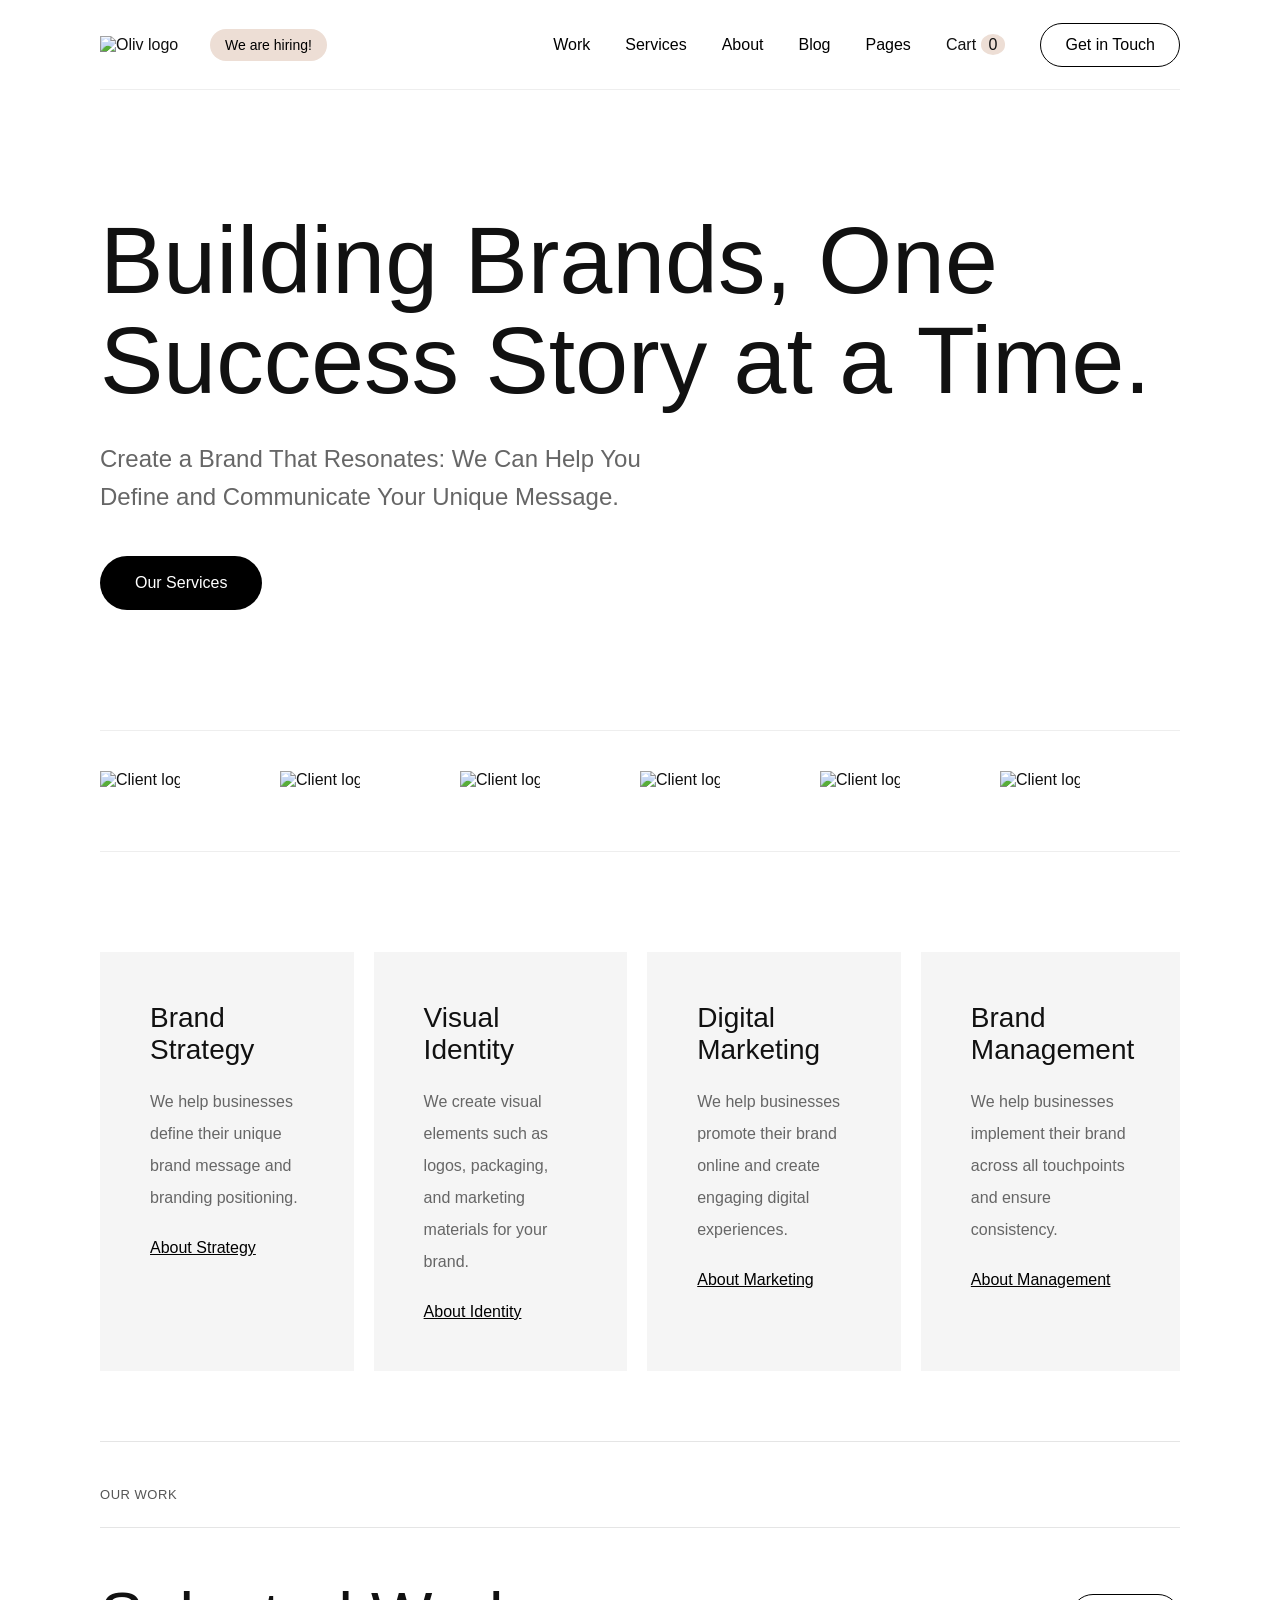
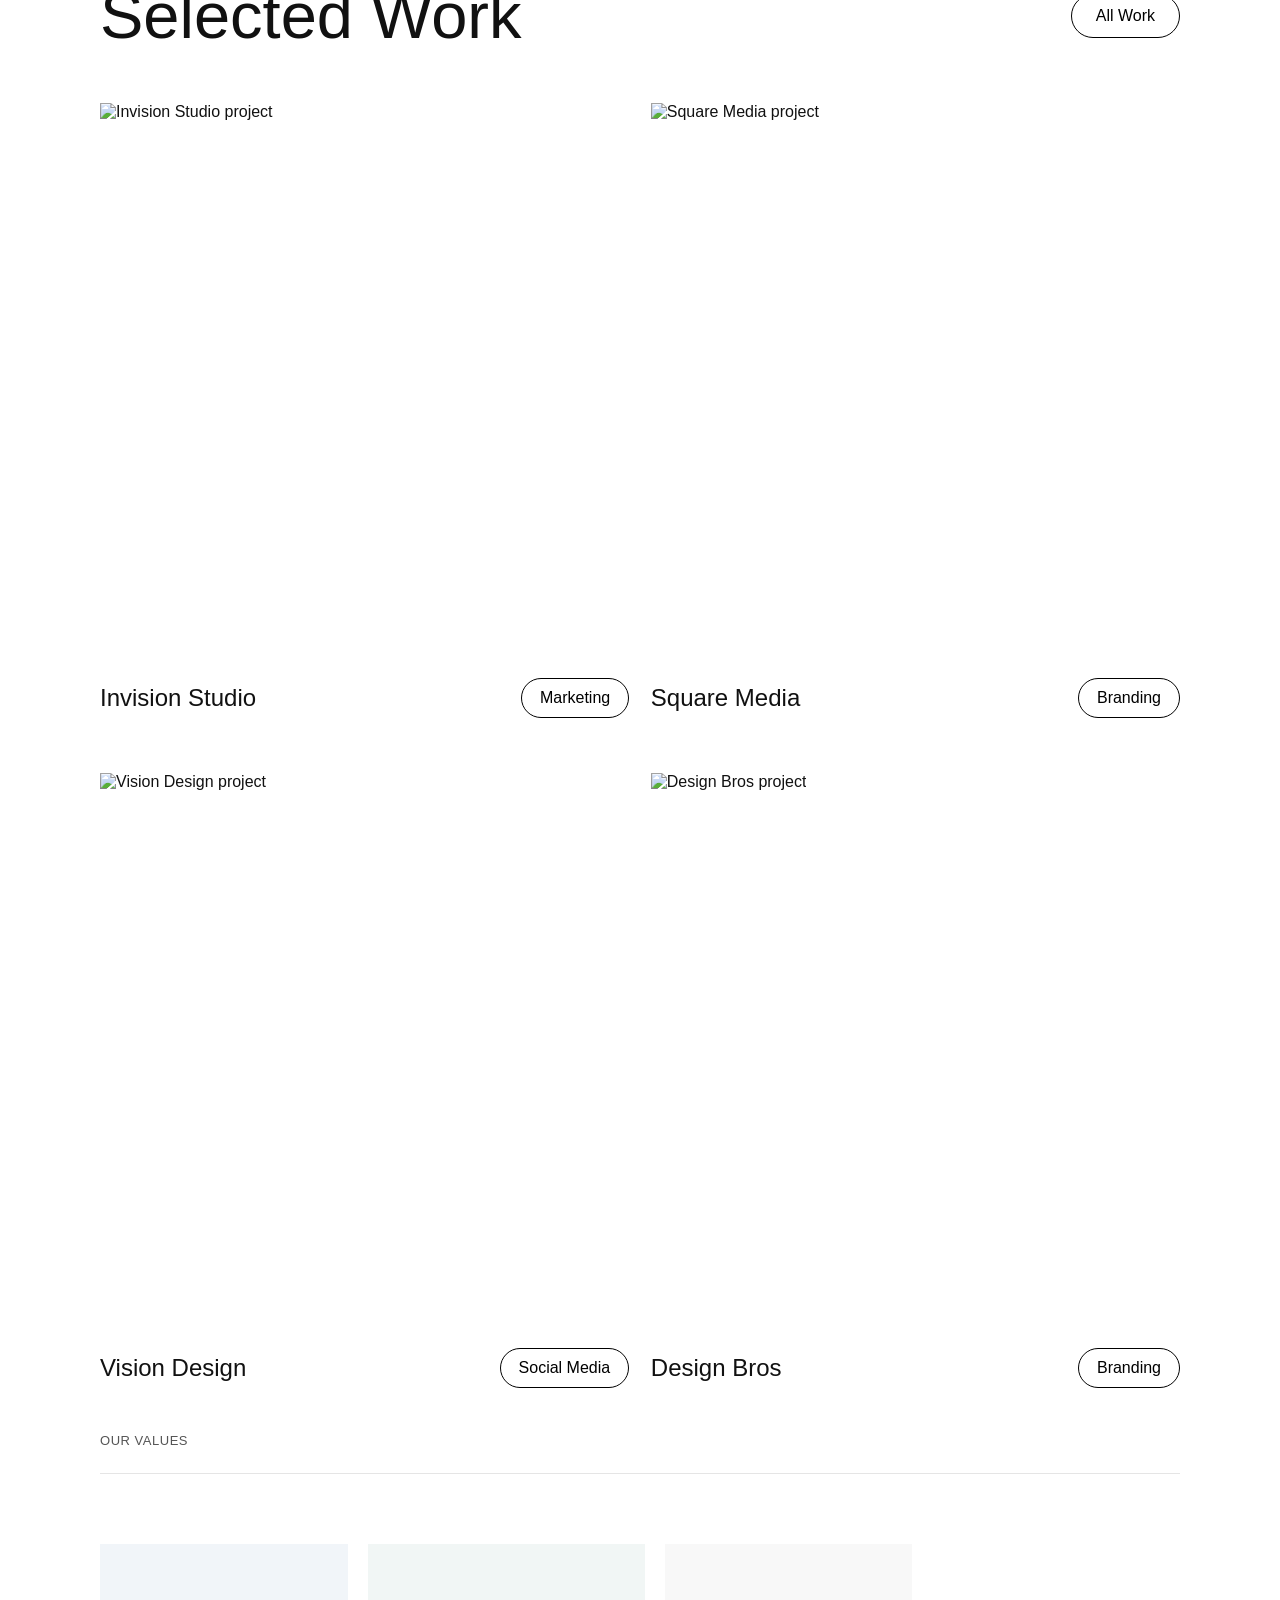
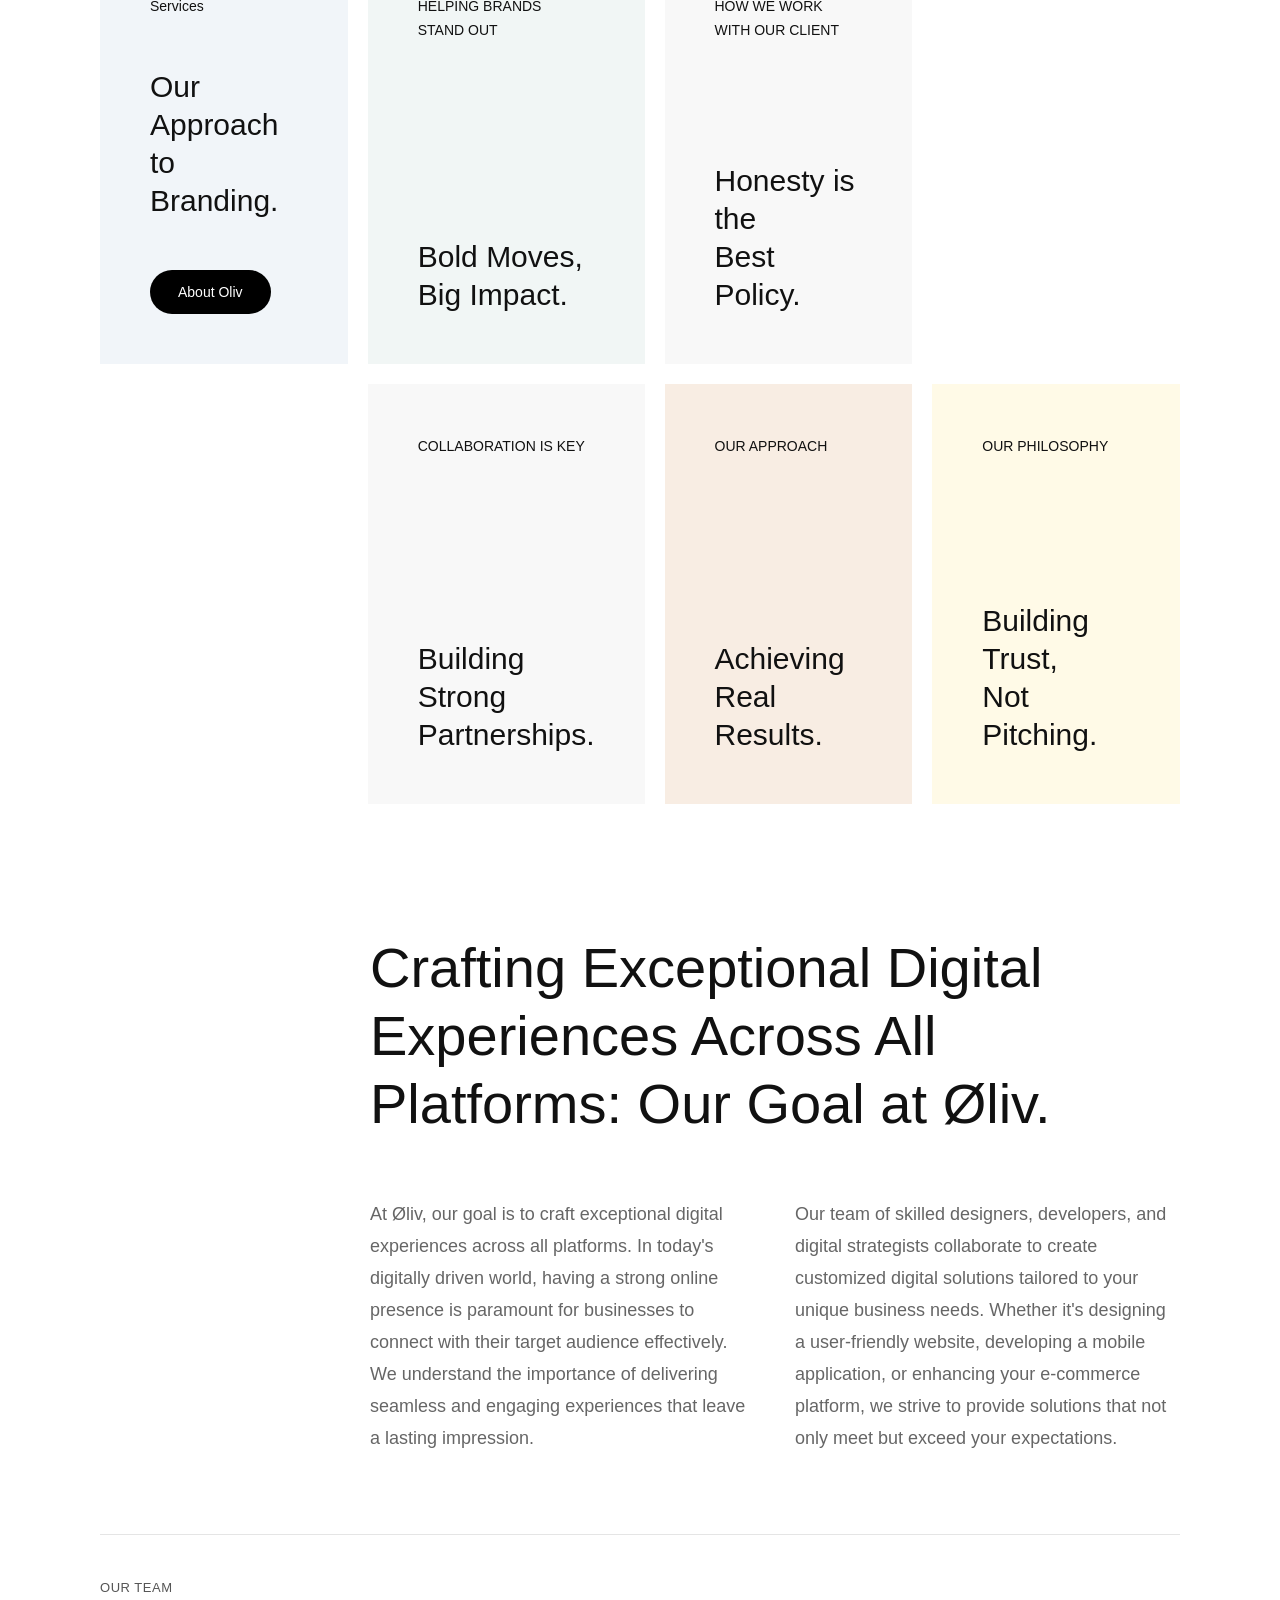
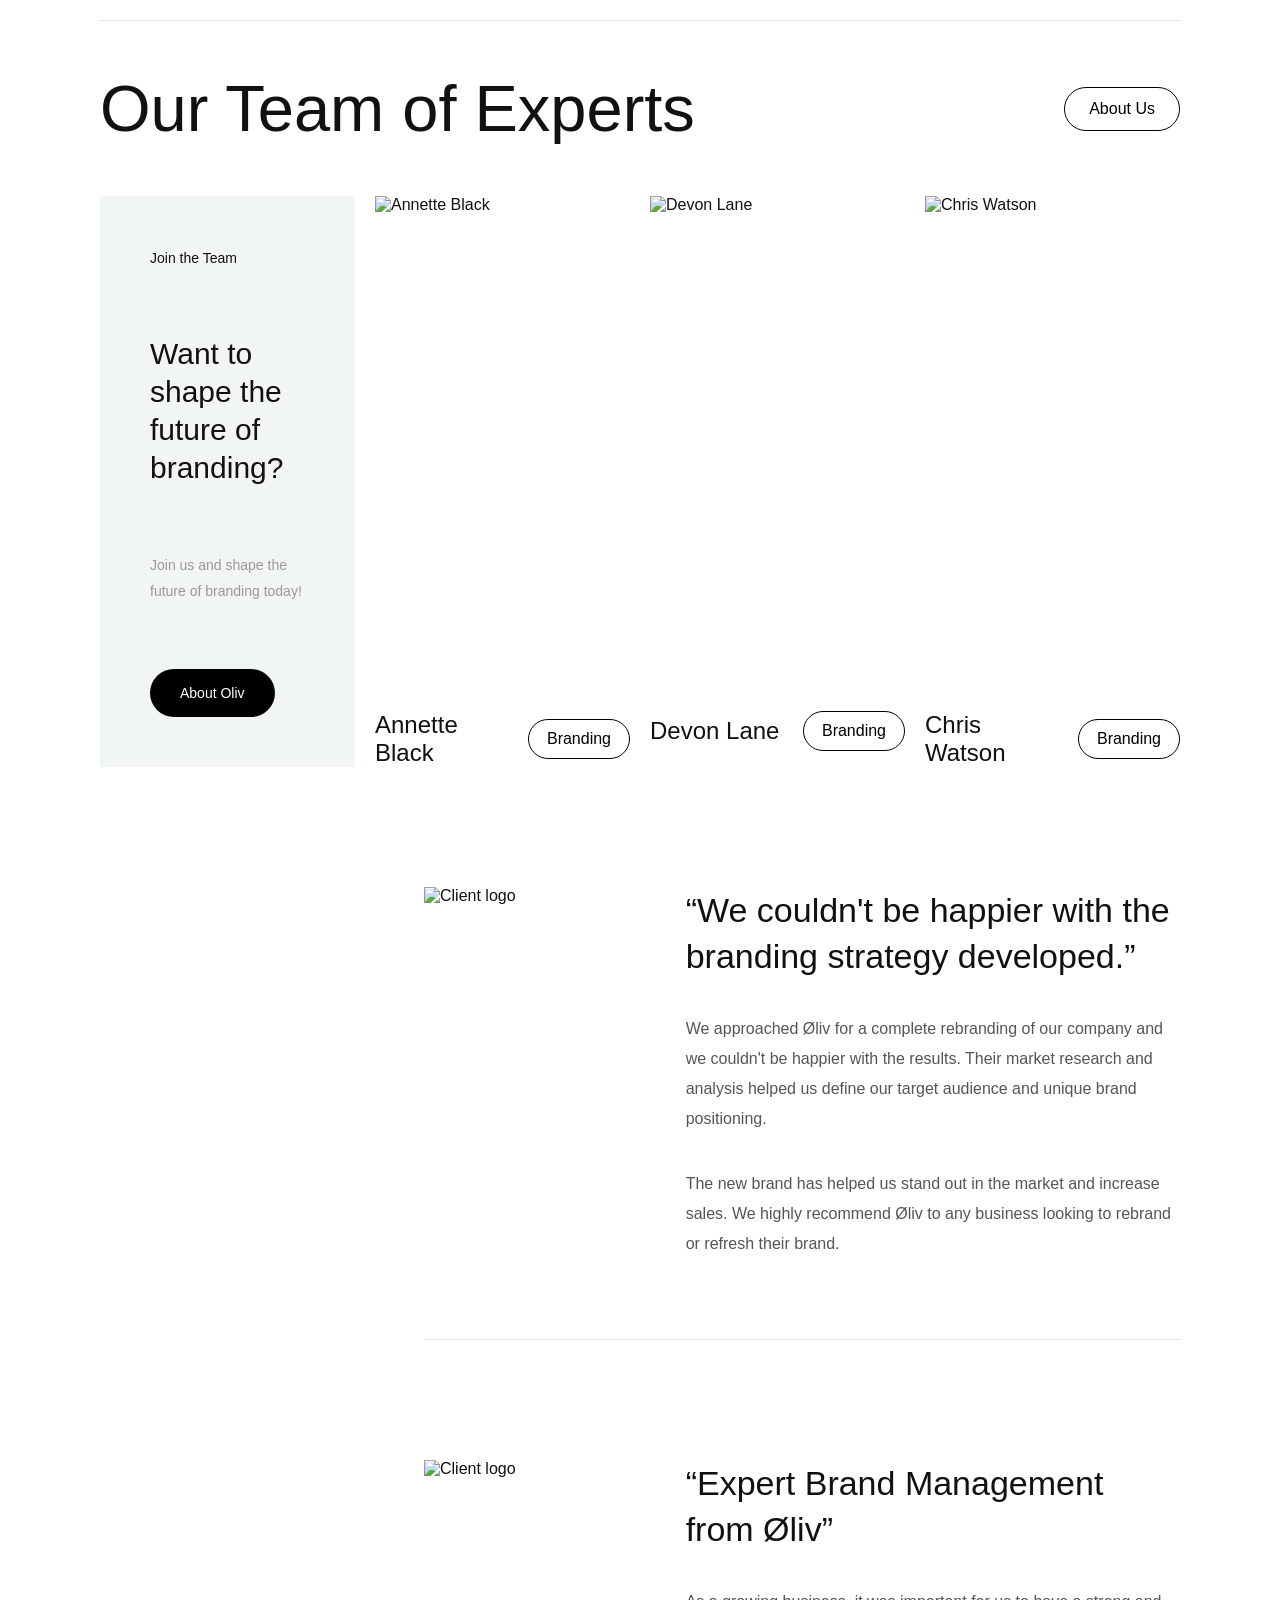
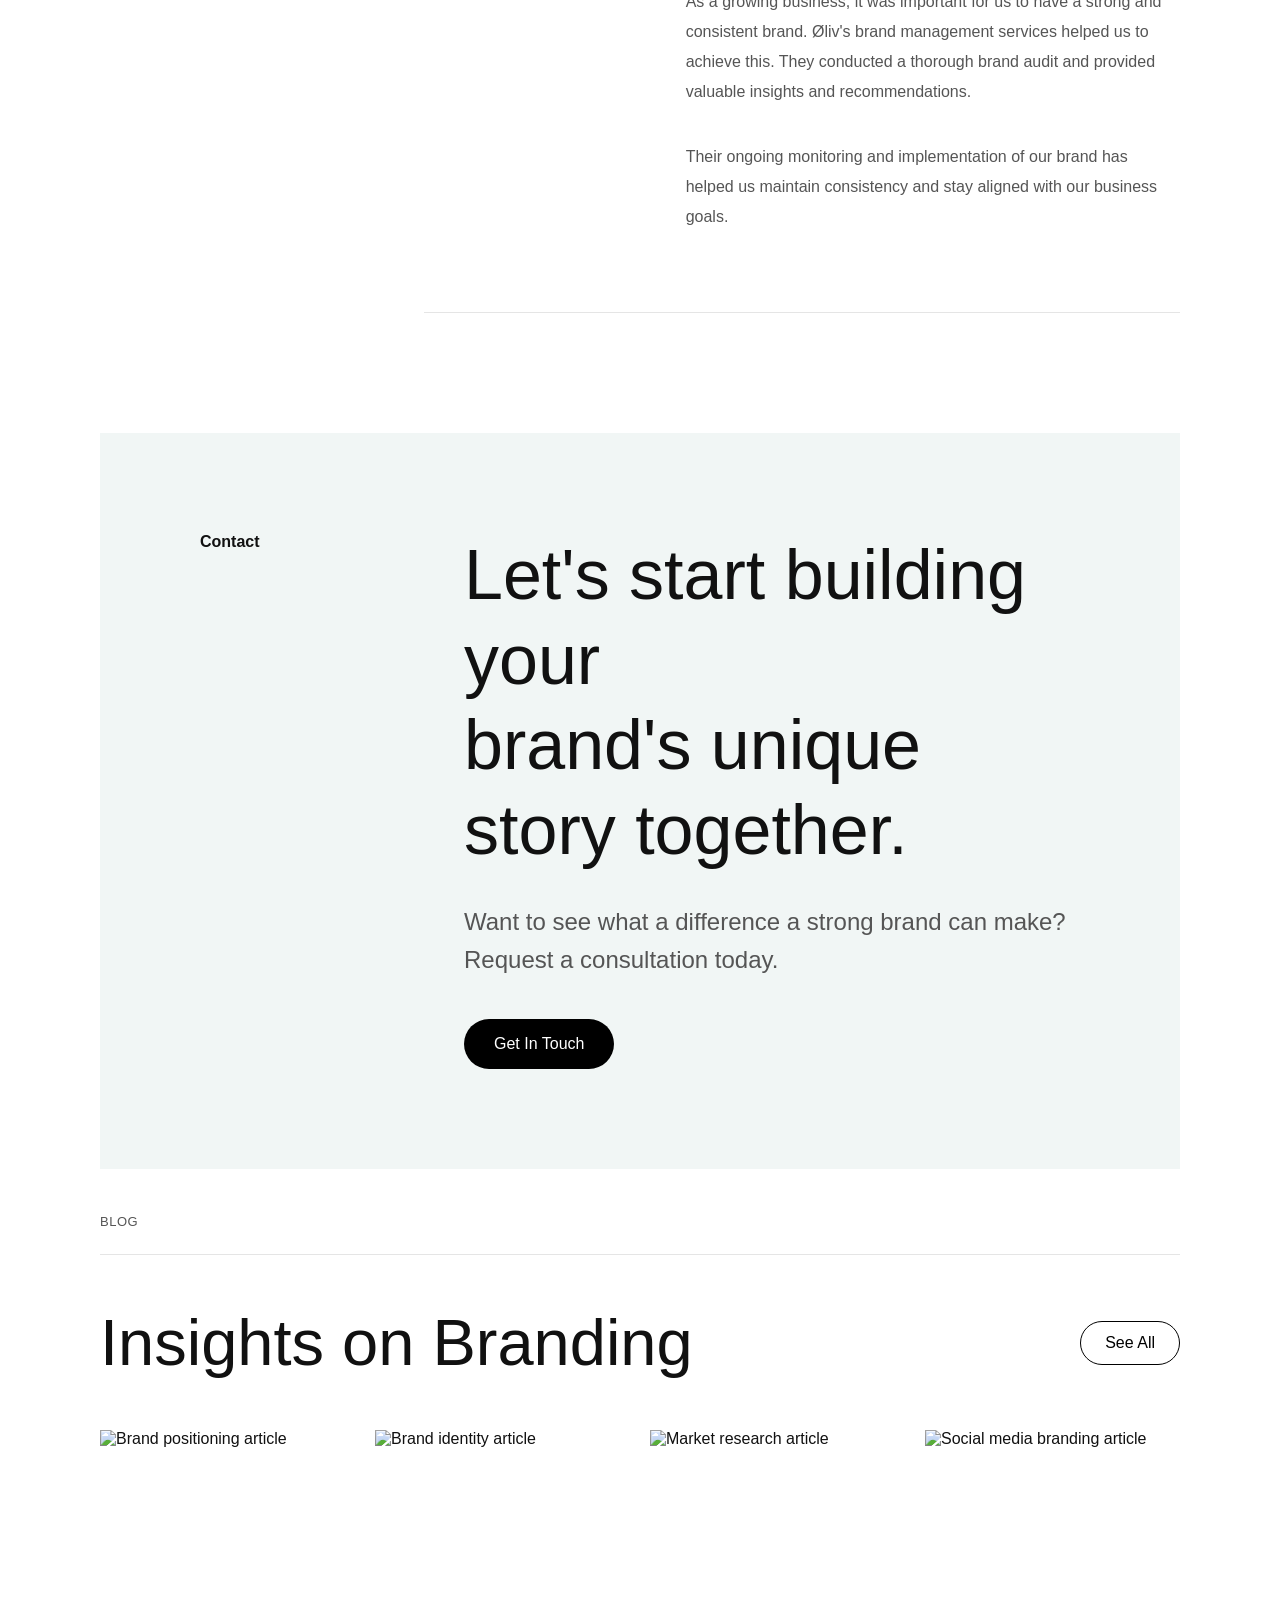
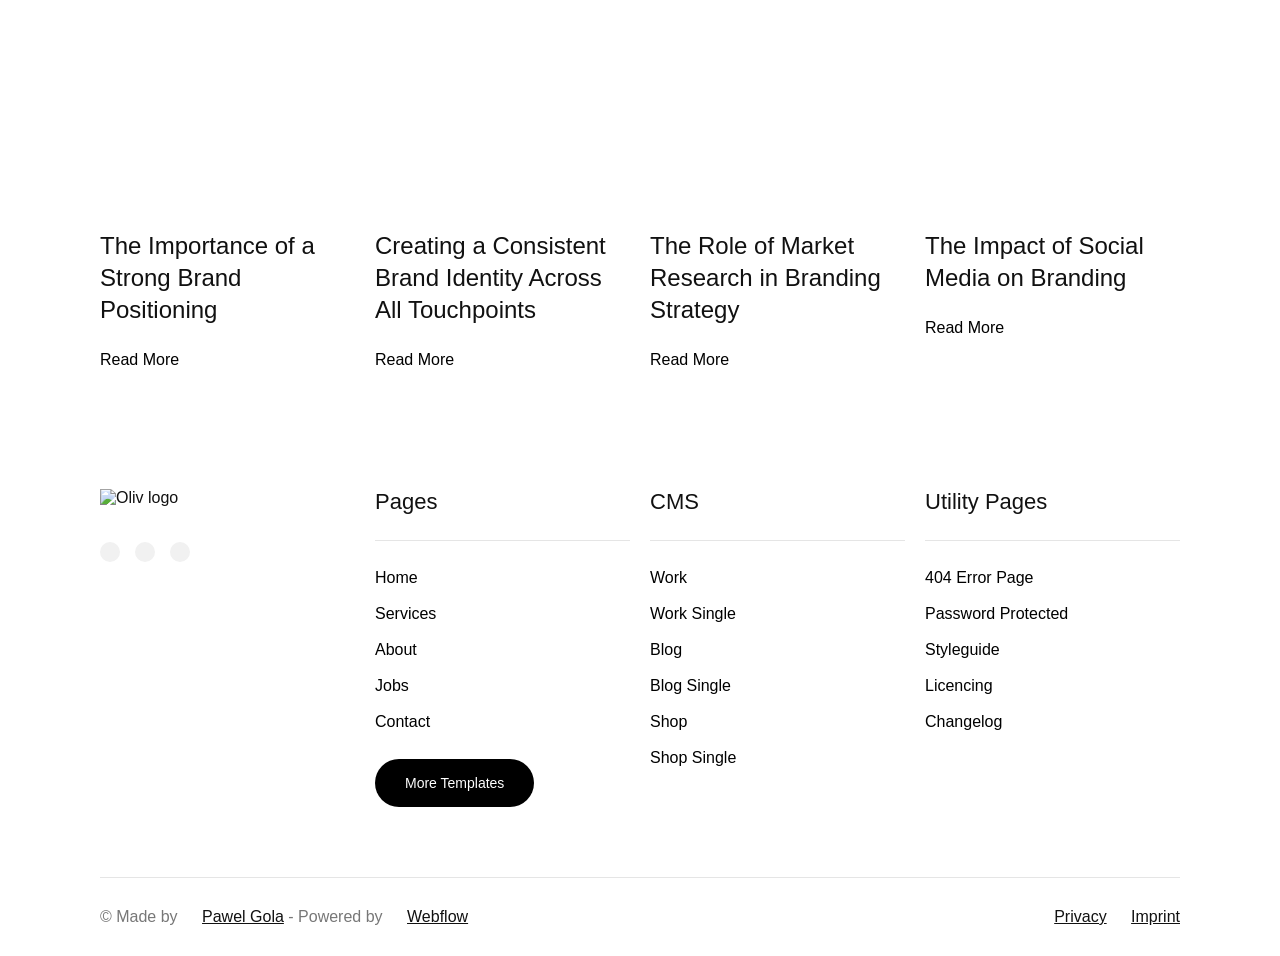
==== Assignments/assignment 5/index.html @ 5a88ccbf "Complete assignment 5 landing page" ====
<!DOCTYPE html>
<html lang="en">
<head>
  <meta charset="UTF-8" />
  <meta name="viewport" content="width=device-width, initial-scale=1.0" />
  <title>Oliv Agency</title>
  <link href="https://cdn.jsdelivr.net/npm/remixicon@4.5.0/fonts/remixicon.css" rel="stylesheet" />
  <link rel="stylesheet" href="style.css" />
</head>

<body>
  <main>
    <!-- NAVBAR -->
    <nav>
      <div class="nav-left">
        <img src="https://cdn.prod.website-files.com/63c3f1995d4c3581bbc944b5/63c3fed42405e70f33df42ee_logo.svg" alt="Oliv logo" />
        <button class="hire-btn">We are hiring!</button>
      </div>

      <div class="nav-right">
        <a href="#" class="hover-underline">Work</a>
        <a href="#" class="hover-underline">Services</a>
        <a href="#" class="hover-underline">About</a>
        <a href="#" class="hover-underline">Blog</a>
        <a href="#" class="hover-underline">Pages <i class="ri-arrow-drop-down-line"></i></a>
        <h4 class="cart">Cart <span>0</span></h4>
        <button class="contact-btn">Get in Touch</button>
      </div>
    </nav>

    <!-- HERO -->
    <section class="hero">
      <h1>
        Building Brands, One <br />
        Success Story at a Time.
      </h1>

      <p>
        Create a Brand That Resonates: We Can Help You <br />
        Define and Communicate Your Unique Message.
      </p>

      <button>Our Services</button>
    </section>

    <!-- LOGO SCROLL -->
    <div id="scroll">
      <div class="scroll-container">
        <img src="https://cdn.prod.website-files.com/63c3f1995d4c3581bbc944b5/63c418ce9f1b45e141bf28b5_client-logo-03.svg" alt="Client logo" />
        <img src="https://cdn.prod.website-files.com/63c3f1995d4c3581bbc944b5/63c418ce2c404b364300ba31_client-logo-04.svg" alt="Client logo" />
        <img src="https://cdn.prod.website-files.com/63c3f1995d4c3581bbc944b5/63c418cea9dabe252e43b0c0_client-logo-07.svg" alt="Client logo" />
        <img src="https://cdn.prod.website-files.com/63c3f1995d4c3581bbc944b5/63c418cea9dabef95143b0c1_client-logo-06.svg" alt="Client logo" />
        <img src="https://cdn.prod.website-files.com/63c3f1995d4c3581bbc944b5/63c418af3b2b766cebaba02d_client-logo-01.svg" alt="Client logo" />
        <img src="https://cdn.prod.website-files.com/63c3f1995d4c3581bbc944b5/63c418ce6a0062cf2d279e35_client-logo-02.svg" alt="Client logo" />
      </div>

      <div class="scroll-container">
        <img src="https://cdn.prod.website-files.com/63c3f1995d4c3581bbc944b5/63c418ce9f1b45e141bf28b5_client-logo-03.svg" alt="Client logo" />
        <img src="https://cdn.prod.website-files.com/63c3f1995d4c3581bbc944b5/63c418ce2c404b364300ba31_client-logo-04.svg" alt="Client logo" />
        <img src="https://cdn.prod.website-files.com/63c3f1995d4c3581bbc944b5/63c418cea9dabe252e43b0c0_client-logo-07.svg" alt="Client logo" />
        <img src="https://cdn.prod.website-files.com/63c3f1995d4c3581bbc944b5/63c418cea9dabef95143b0c1_client-logo-06.svg" alt="Client logo" />
        <img src="https://cdn.prod.website-files.com/63c3f1995d4c3581bbc944b5/63c418af3b2b766cebaba02d_client-logo-01.svg" alt="Client logo" />
        <img src="https://cdn.prod.website-files.com/63c3f1995d4c3581bbc944b5/63c418ce6a0062cf2d279e35_client-logo-02.svg" alt="Client logo" />
      </div>
    </div>

    <!-- SERVICES -->
    <section class="services">
      <div class="service-card">
        <h2>Brand Strategy</h2>
        <p>We help businesses define their unique brand message and branding positioning.</p>
        <a href="#">About Strategy</a>
      </div>

      <div class="service-card">
        <h2>Visual Identity</h2>
        <p>We create visual elements such as logos, packaging, and marketing materials for your brand.</p>
        <a href="#">About Identity</a>
      </div>

      <div class="service-card">
        <h2>Digital Marketing</h2>
        <p>We help businesses promote their brand online and create engaging digital experiences.</p>
        <a href="#">About Marketing</a>
      </div>

      <div class="service-card">
        <h2>Brand Management</h2>
        <p>We help businesses implement their brand across all touchpoints and ensure consistency.</p>
        <a href="#">About Management</a>
      </div>
    </section>

    <p class="section-label">OUR WORK</p>

    <!-- WORK -->
    <section class="section-title">
      <h1>Selected Work</h1>
      <button>All Work</button>
    </section>

    <section class="work-gallery">
      <div class="work-card">
        <div class="image-box">
          <img src="https://cdn.prod.website-files.com/63c3f1995d4c354236c944de/63c6b981e34f347cacdc73b6_project-01-thumb.webp" alt="Invision Studio project" />
        </div>
        <div class="work-info">
          <h2>Invision Studio</h2>
          <button>Marketing</button>
        </div>
      </div>

      <div class="work-card">
        <div class="image-box">
          <img src="https://cdn.prod.website-files.com/63c3f1995d4c354236c944de/63c6b96d86c0c985079d8d60_project-02-thumb.webp" alt="Square Media project" />
        </div>
        <div class="work-info">
          <h2>Square Media</h2>
          <button>Branding</button>
        </div>
      </div>

      <div class="work-card">
        <div class="image-box">
          <img src="https://cdn.prod.website-files.com/63c3f1995d4c354236c944de/63c6b953a2c1a5706f63bbe1_project-03-thumb.webp" alt="Vision Design project" />
        </div>
        <div class="work-info">
          <h2>Vision Design</h2>
          <button>Social Media</button>
        </div>
      </div>

      <div class="work-card">
        <div class="image-box">
          <img src="https://cdn.prod.website-files.com/63c3f1995d4c354236c944de/63c6b943f334e17d7007a0ea_project-04-thumb.webp" alt="Design Bros project" />
        </div>
        <div class="work-info">
          <h2>Design Bros</h2>
          <button>Branding</button>
        </div>
      </div>
    </section>

    <p class="section-label">OUR VALUES</p>

    <!-- VALUES -->
    <section class="values-grid">
      <div class="value-card value-intro">
        <h4>Services</h4>
        <h2>Our Approach to <br />Branding.</h2>
        <button>About Oliv <i class="ri-arrow-right-up-line"></i></button>
      </div>

      <div class="value-card">
        <h4>Helping Brands <br />Stand Out</h4>
        <h2>Bold Moves, <br />Big Impact.</h2>
      </div>

      <div class="value-card">
        <h4>How We Work <br />with Our Client</h4>
        <h2>Honesty is the <br />Best Policy.</h2>
      </div>

      <div class="value-card empty-card"></div>

      <div class="value-card empty-card"></div>

      <div class="value-card">
        <h4>Collaboration is Key</h4>
        <h2>Building Strong <br />Partnerships.</h2>
      </div>

      <div class="value-card warm-card">
        <h4>Our Approach</h4>
        <h2>Achieving <br />Real Results.</h2>
      </div>

      <div class="value-card yellow-card">
        <h4>Our Philosophy</h4>
        <h2>Building Trust, <br />Not Pitching.</h2>
      </div>
    </section>

    <!-- MIDDLE TEXT -->
    <section class="middle-text">
      <h1>
        Crafting Exceptional Digital <br />
        Experiences Across All <br />
        Platforms: Our Goal at Øliv.
      </h1>

      <div class="middle-columns">
        <p>
          At Øliv, our goal is to craft exceptional digital experiences across all platforms. In today's digitally
          driven world, having a strong online presence is paramount for businesses to connect with their target
          audience effectively. We understand the importance of delivering seamless and engaging experiences that leave
          a lasting impression.
        </p>

        <p>
          Our team of skilled designers, developers, and digital strategists collaborate to create customized digital
          solutions tailored to your unique business needs. Whether it's designing a user-friendly website, developing a
          mobile application, or enhancing your e-commerce platform, we strive to provide solutions that not only meet
          but exceed your expectations.
        </p>
      </div>
    </section>

    <p class="section-label">OUR TEAM</p>

    <!-- TEAM -->
    <section class="section-title">
      <h1>Our Team of Experts</h1>
      <button>About Us</button>
    </section>

    <section class="team-cards">
      <div class="join-card">
        <h4>Join the Team</h4>
        <h2>
          Want to <br />
          shape the <br />
          future of <br />
          branding?
        </h2>
        <p>Join us and shape the future of branding today!</p>
        <button>About Oliv</button>
      </div>

      <div class="team-card">
        <div class="card-image">
          <img src="https://assets-global.website-files.com/63c3f1995d4c3581bbc944b5/63c68f2ecddac415070de2e8_team-01-p-500.webp" alt="Annette Black" />
          <div class="bottom">
            <i class="ri-instagram-line"></i>
            <i class="ri-twitter-fill"></i>
            <i class="ri-behance-line"></i>
          </div>
        </div>

        <div class="team-info">
          <h2>Annette Black</h2>
          <button>Branding</button>
        </div>
      </div>

      <div class="team-card">
        <div class="card-image">
          <img src="https://assets-global.website-files.com/63c3f1995d4c3581bbc944b5/63c68f2e0a57ab81ad90f31f_team-02-p-500.webp" alt="Devon Lane" />
          <div class="bottom">
            <i class="ri-instagram-line"></i>
            <i class="ri-twitter-fill"></i>
            <i class="ri-behance-line"></i>
          </div>
        </div>

        <div class="team-info">
          <h2>Devon Lane</h2>
          <button>Branding</button>
        </div>
      </div>

      <div class="team-card">
        <div class="card-image">
          <img src="https://assets-global.website-files.com/63c3f1995d4c3581bbc944b5/63c68f2ed7fe4b9a5bef7ee1_team-03-p-500.webp" alt="Chris Watson" />
          <div class="bottom">
            <i class="ri-instagram-line"></i>
            <i class="ri-twitter-fill"></i>
            <i class="ri-behance-line"></i>
          </div>
        </div>

        <div class="team-info">
          <h2>Chris Watson</h2>
          <button>Branding</button>
        </div>
      </div>
    </section>

    <!-- TESTIMONIALS -->
    <section class="testimonial">
      <div class="testimonial-logo">
        <img src="https://cdn.prod.website-files.com/63c3f1995d4c3581bbc944b5/63c418ce6a0062cf2d279e35_client-logo-02.svg" alt="Client logo" />
      </div>

      <div class="testimonial-copy">
        <h2>“We couldn't be happier with the branding strategy developed.”</h2>
        <p>
          We approached Øliv for a complete rebranding of our company and we couldn't be happier with the results. Their
          market research and analysis helped us define our target audience and unique brand positioning.
        </p>
        <p>
          The new brand has helped us stand out in the market and increase sales. We highly recommend Øliv to any
          business looking to rebrand or refresh their brand.
        </p>
      </div>
    </section>

    <section class="testimonial">
      <div class="testimonial-logo">
        <img src="https://cdn.prod.website-files.com/63c3f1995d4c3581bbc944b5/63c418cea9dabef95143b0c1_client-logo-06.svg" alt="Client logo" />
      </div>

      <div class="testimonial-copy">
        <h2>“Expert Brand Management from Øliv”</h2>
        <p>
          As a growing business, it was important for us to have a strong and consistent brand. Øliv's brand management
          services helped us to achieve this. They conducted a thorough brand audit and provided valuable insights and
          recommendations.
        </p>
        <p>
          Their ongoing monitoring and implementation of our brand has helped us maintain consistency and stay aligned
          with our business goals.
        </p>
      </div>
    </section>

    <!-- CONTACT -->
    <section class="contact">
      <div class="contact-left">
        <h4>Contact</h4>
      </div>

      <div class="contact-right">
        <h1>
          Let's start building your <br />
          brand's unique story together.
        </h1>

        <p>
          Want to see what a difference a strong brand can make? <br />
          Request a consultation today.
        </p>

        <button>
          Get In Touch
          <i class="ri-arrow-right-up-line"></i>
        </button>
      </div>
    </section>

    <p class="section-label">BLOG</p>

    <!-- BLOG -->
    <section class="section-title">
      <h1>Insights on Branding</h1>
      <button>See All</button>
    </section>

    <section class="blog-grid">
      <article class="blog-card">
        <div class="blog-image">
          <img src="https://cdn.prod.website-files.com/63c3f1995d4c354236c944de/63c6926c3e0cadb265cce971_post-01-thumb-p-500.webp" alt="Brand positioning article" />
        </div>
        <h2>The Importance of a Strong Brand Positioning</h2>
        <a href="#">Read More</a>
      </article>

      <article class="blog-card">
        <div class="blog-image">
          <img src="https://cdn.prod.website-files.com/63c3f1995d4c354236c944de/63c692830763057ff261e841_post-02-thumb-p-500.webp" alt="Brand identity article" />
        </div>
        <h2>Creating a Consistent Brand Identity Across All Touchpoints</h2>
        <a href="#">Read More</a>
      </article>

      <article class="blog-card">
        <div class="blog-image">
          <img src="https://cdn.prod.website-files.com/63c3f1995d4c354236c944de/63c69293cb2ab32755a1a6d7_post-03-thumb-p-500.webp" alt="Market research article" />
        </div>
        <h2>The Role of Market Research in Branding Strategy</h2>
        <a href="#">Read More</a>
      </article>

      <article class="blog-card">
        <div class="blog-image">
          <img src="https://cdn.prod.website-files.com/63c3f1995d4c354236c944de/63c692a30a57ab0d6c9128fe_post-04-thumb-p-500.webp" alt="Social media branding article" />
        </div>
        <h2>The Impact of Social Media on Branding</h2>
        <a href="#">Read More</a>
      </article>
    </section>

    <!-- FOOTER -->
    <footer>
      <div class="footer-columns">
        <div class="footer-brand">
          <img src="https://cdn.prod.website-files.com/63c3f1995d4c3581bbc944b5/63c3fed42405e70f33df42ee_logo.svg" alt="Oliv logo" />
          <div class="footer-icons">
            <i class="ri-instagram-line"></i>
            <i class="ri-twitter-fill"></i>
            <i class="ri-behance-line"></i>
          </div>
        </div>

        <div class="footer-list">
          <h2>Pages</h2>
          <a href="#" class="hover-underline">Home</a>
          <a href="#" class="hover-underline">Services</a>
          <a href="#" class="hover-underline">About</a>
          <a href="#" class="hover-underline">Jobs</a>
          <a href="#" class="hover-underline">Contact</a>
          <button>More Templates</button>
        </div>

        <div class="footer-list">
          <h2>CMS</h2>
          <a href="#" class="hover-underline">Work</a>
          <a href="#" class="hover-underline">Work Single</a>
          <a href="#" class="hover-underline">Blog</a>
          <a href="#" class="hover-underline">Blog Single</a>
          <a href="#" class="hover-underline">Shop</a>
          <a href="#" class="hover-underline">Shop Single</a>
        </div>

        <div class="footer-list">
          <h2>Utility Pages</h2>
          <a href="#" class="hover-underline">404 Error Page</a>
          <a href="#" class="hover-underline">Password Protected</a>
          <a href="#" class="hover-underline">Styleguide</a>
          <a href="#" class="hover-underline">Licencing</a>
          <a href="#" class="hover-underline">Changelog</a>
        </div>
      </div>

      <div class="footer-bottom">
        <p>© Made by <span>Pawel Gola</span> - Powered by <span>Webflow</span></p>
        <div>
          <span>Privacy</span>
          <span>Imprint</span>
        </div>
      </div>
    </footer>
  </main>
</body>
</html>
---- Assignments/assignment 5/style.css ----
*{
  margin:0;
  padding:0;
  box-sizing:border-box;
  font-family:Arial, Helvetica, sans-serif;
}

html,body{
  width:100%;
  min-height:100%;
}

body{
  background:#fff;
  color:#111;
}

button{
  font:inherit;
}

main{
  width:100%;
  padding:0 100px;
}

nav{
  width:100%;
  min-height:90px;
  display:flex;
  justify-content:space-between;
  align-items:center;
  border-bottom:1px solid #eee;
}

.nav-left{
  display:flex;
  align-items:center;
  gap:20px;
}

.nav-left img{
  width:90px;
}

.hire-btn{
  padding:8px 15px;
  border:none;
  border-radius:30px;
  background:#edded5;
  font-size:14px;
  cursor:pointer;
}

.nav-right{
  display:flex;
  align-items:center;
  gap:35px;
  font-weight:300;
}

.nav-right a,
.footer-list a{
  width:max-content;
  color:black;
  text-decoration:none;
  position:relative;
}

.hover-underline::after{
  content:"";
  position:absolute;
  width:100%;
  height:1.5px;
  background:black;
  left:0;
  bottom:-4px;
  transform:scaleX(0);
  transform-origin:left;
  transition:0.5s;
}

.hover-underline:hover::after{
  transform:scaleX(1);
}

.cart{
  font-size:16px;
  font-weight:300;
}

.cart span{
  background:#edded5;
  padding:2px 8px;
  border-radius:50%;
}

.contact-btn,
.section-title button,
.work-info button,
.team-info button{
  padding:12px 24px;
  border-radius:30px;
  border:1px solid black;
  background:white;
  cursor:pointer;
  transition:0.4s;
}

.contact-btn:hover,
.section-title button:hover,
.work-info button:hover,
.team-info button:hover{
  background:black;
  color:white;
}

.hero{
  width:100%;
  padding:120px 0;
}

.hero h1{
  font-size:95px;
  font-weight:300;
  line-height:100px;
}

.hero p{
  margin-top:30px;
  font-size:24px;
  color:#666;
  line-height:38px;
}

.hero button,
.value-intro button,
.join-card button,
.contact-right button,
.footer-list button{
  margin-top:40px;
  padding:18px 35px;
  border:none;
  border-radius:40px;
  background:black;
  color:white;
  font-size:16px;
  cursor:pointer;
}

#scroll{
  width:100%;
  overflow:hidden;
  white-space:nowrap;
  padding:40px 0;
  border-top:1px solid #eee;
  border-bottom:1px solid #eee;
}

.scroll-container{
  display:inline-flex;
  align-items:center;
  gap:100px;
  padding-right:100px;
  animation:scroll 18s linear infinite;
}

.scroll-container img{
  height:40px;
}

@keyframes scroll{
  from{
    transform:translateX(0);
  }
  to{
    transform:translateX(-100%);
  }
}

.services{
  width:100%;
  display:flex;
  justify-content:space-between;
  margin-top:100px;
  gap:20px;
  padding-bottom:70px;
  border-bottom:1px solid #e5e5e5;
}

.service-card{
  width:24%;
  background:#f5f5f5;
  padding:50px;
}

.service-card h2{
  font-size:28px;
  font-weight:300;
}

.service-card p{
  margin-top:20px;
  line-height:32px;
  color:#666;
}

.service-card a{
  display:inline-block;
  margin-top:25px;
  color:black;
}

.section-label{
  padding:45px 0 25px;
  border-bottom:1px solid #e5e5e5;
  color:#555;
  font-size:13px;
  font-weight:300;
  letter-spacing:0.04em;
  text-transform:uppercase;
}

.section-title{
  width:100%;
  display:flex;
  justify-content:space-between;
  align-items:center;
  padding:50px 0;
}

.section-title h1{
  font-size:65px;
  font-weight:300;
}

.work-gallery{
  width:100%;
  display:grid;
  grid-template-columns:repeat(2,1fr);
  gap:55px 2%;
}

.work-card{
  width:100%;
}

.image-box,
.blog-image{
  width:100%;
  overflow:hidden;
}

.image-box{
  height:560px;
}

.image-box img,
.blog-image img{
  width:100%;
  height:100%;
  object-fit:cover;
  transition:0.8s cubic-bezier(0.19,1,0.22,1);
}

.image-box:hover img,
.blog-image:hover img{
  transform:scale(1.1);
}

.work-info,
.team-info{
  display:flex;
  justify-content:space-between;
  align-items:center;
  gap:20px;
  margin-top:15px;
}

.work-info h2,
.team-info h2{
  font-weight:300;
}

.work-info button,
.team-info button{
  padding:10px 18px;
}

.values-grid{
  display:grid;
  grid-template-columns:repeat(4,1fr);
  gap:20px;
  margin-top:70px;
}

.value-card,
.join-card{
  min-height:420px;
  padding:50px;
  background:#f8f8f8;
  display:flex;
  flex-direction:column;
  justify-content:space-between;
  text-transform:uppercase;
}

.value-card h4,
.join-card h4{
  font-size:14px;
  font-weight:300;
  line-height:24px;
}

.value-card h2,
.join-card h2{
  font-size:30px;
  font-weight:300;
  line-height:38px;
  text-transform:none;
}

.value-intro{
  background:#f1f5f9;
  text-transform:none;
}

.value-intro button{
  width:max-content;
  margin-top:0;
  padding:14px 28px;
  font-size:14px;
}

.values-grid .value-card:nth-child(2){
  background:#f1f6f5;
}

.warm-card{
  background:#f8ede3;
}

.yellow-card{
  background:#fffae7;
}

.empty-card{
  background:white;
}

.middle-text{
  margin-top:130px;
  padding-bottom:80px;
  border-bottom:1px solid #e5e5e5;
}

.middle-text h1{
  padding-left:25%;
  font-size:56px;
  font-weight:300;
  line-height:68px;
}

.middle-columns{
  display:grid;
  grid-template-columns:1fr 1fr;
  gap:40px;
  margin-top:60px;
  padding-left:25%;
}

.middle-columns p{
  color:#666;
  font-size:18px;
  font-weight:300;
  line-height:32px;
}

.team-cards{
  display:grid;
  grid-template-columns:repeat(4,1fr);
  gap:20px;
}

.team-card{
  width:100%;
}

.join-card{
  background:#f1f6f5;
  text-transform:none;
}

.join-card p{
  color:#999;
  font-size:14px;
  line-height:26px;
}

.join-card button{
  width:max-content;
  margin-top:0;
  padding:16px 30px;
  font-size:14px;
}

.card-image{
  width:100%;
  height:500px;
  overflow:hidden;
  position:relative;
}

.card-image img{
  width:100%;
  height:100%;
  object-fit:cover;
}

.bottom{
  position:absolute;
  width:100%;
  height:20%;
  left:0;
  bottom:-20%;
  display:flex;
  justify-content:flex-end;
  align-items:center;
  gap:10px;
  padding-right:25px;
  background:linear-gradient(to top, rgba(0,0,0,0.5), transparent);
  transition:0.6s cubic-bezier(0.19,1,0.22,1);
}

.card-image:hover .bottom{
  bottom:0;
}

.bottom i{
  padding:10px;
  background:black;
  color:white;
  border-radius:50%;
}

.testimonial{
  width:70%;
  margin:120px 0 0 auto;
  display:grid;
  grid-template-columns:28% 1fr;
  gap:50px;
  padding-bottom:80px;
  border-bottom:1px solid #e5e5e5;
}

.testimonial-logo img{
  max-width:180px;
}

.testimonial-copy h2{
  font-size:34px;
  font-weight:300;
  line-height:46px;
}

.testimonial-copy p{
  margin-top:35px;
  color:#555;
  font-weight:300;
  line-height:30px;
}

.contact{
  width:100%;
  background:#f1f6f5;
  margin-top:120px;
  padding:100px;
  display:flex;
}

.contact-left{
  width:30%;
  font-weight:300;
  text-transform:capitalize;
}

.contact-right{
  width:70%;
}

.contact-right h1{
  font-size:70px;
  font-weight:300;
  line-height:85px;
}

.contact-right p{
  margin-top:30px;
  font-size:24px;
  color:#555;
  line-height:38px;
}

.contact-right button{
  padding:16px 30px;
}

.blog-grid{
  display:grid;
  grid-template-columns:repeat(4,1fr);
  gap:20px;
}

.blog-image{
  height:380px;
}

.blog-card h2{
  padding-top:20px;
  font-size:24px;
  font-weight:300;
  line-height:32px;
}

.blog-card a{
  display:inline-block;
  margin-top:25px;
  color:black;
  text-decoration:none;
}

footer{
  width:100%;
  margin-top:120px;
}

.footer-columns{
  display:grid;
  grid-template-columns:repeat(4,1fr);
  gap:20px;
  padding-bottom:70px;
  border-bottom:1px solid #e5e5e5;
}

.footer-brand img{
  width:100px;
}

.footer-icons{
  display:flex;
  gap:15px;
  margin-top:35px;
}

.footer-icons i{
  background:#f1f1f1;
  padding:10px;
  border-radius:50%;
  font-size:18px;
}

.footer-list{
  display:flex;
  flex-direction:column;
  gap:18px;
}

.footer-list h2{
  padding-bottom:25px;
  margin-bottom:10px;
  border-bottom:1px solid #e5e5e5;
  font-size:22px;
  font-weight:300;
}

.footer-list button{
  width:max-content;
  margin-top:10px;
  padding:16px 30px;
  font-size:14px;
}

.footer-bottom{
  display:flex;
  justify-content:space-between;
  gap:20px;
  padding:30px 0;
  color:#777;
  font-weight:300;
}

.footer-bottom span{
  margin-left:20px;
  color:#111;
  text-decoration:underline;
}

@media(max-width:1200px){
  main{
    padding:0 50px;
  }

  .hero h1{
    font-size:76px;
    line-height:86px;
  }

  .service-card,
  .value-card,
  .join-card{
    padding:35px;
  }

  .image-box{
    height:460px;
  }

  .card-image{
    height:420px;
  }
}

@media(max-width:992px){
  main{
    padding:0 30px;
  }

  nav{
    flex-direction:column;
    height:auto;
    padding:20px 0;
    gap:20px;
  }

  .nav-right{
    flex-wrap:wrap;
    justify-content:center;
  }

  .hero h1,
  .section-title h1,
  .middle-text h1,
  .contact-right h1{
    font-size:50px;
    line-height:62px;
  }

  .services,
  .contact{
    flex-direction:column;
  }

  .service-card,
  .contact-left,
  .contact-right{
    width:100%;
  }

  .values-grid,
  .team-cards,
  .blog-grid,
  .footer-columns{
    grid-template-columns:repeat(2,1fr);
  }

  .empty-card{
    display:none;
  }

  .middle-text h1,
  .middle-columns{
    padding-left:0;
  }

  .testimonial{
    width:100%;
  }

  .contact{
    gap:40px;
    padding:60px;
  }
}

@media(max-width:700px){
  main{
    padding:0 20px;
  }

  .nav-right{
    gap:18px;
  }

  .hero{
    padding:80px 0;
  }

  .hero h1,
  .section-title h1,
  .middle-text h1,
  .contact-right h1{
    font-size:40px;
    line-height:50px;
  }

  .hero p,
  .contact-right p{
    font-size:18px;
    line-height:30px;
  }

  .section-title,
  .work-info,
  .team-info,
  .footer-bottom{
    align-items:flex-start;
    flex-direction:column;
  }

  .work-gallery,
  .values-grid,
  .middle-columns,
  .team-cards,
  .testimonial,
  .blog-grid,
  .footer-columns{
    grid-template-columns:1fr;
  }

  .image-box,
  .card-image,
  .blog-image{
    height:360px;
  }

  .service-card,
  .value-card,
  .join-card,
  .contact{
    padding:35px;
  }

  .footer-bottom span{
    margin-left:0;
    margin-right:20px;
  }
}
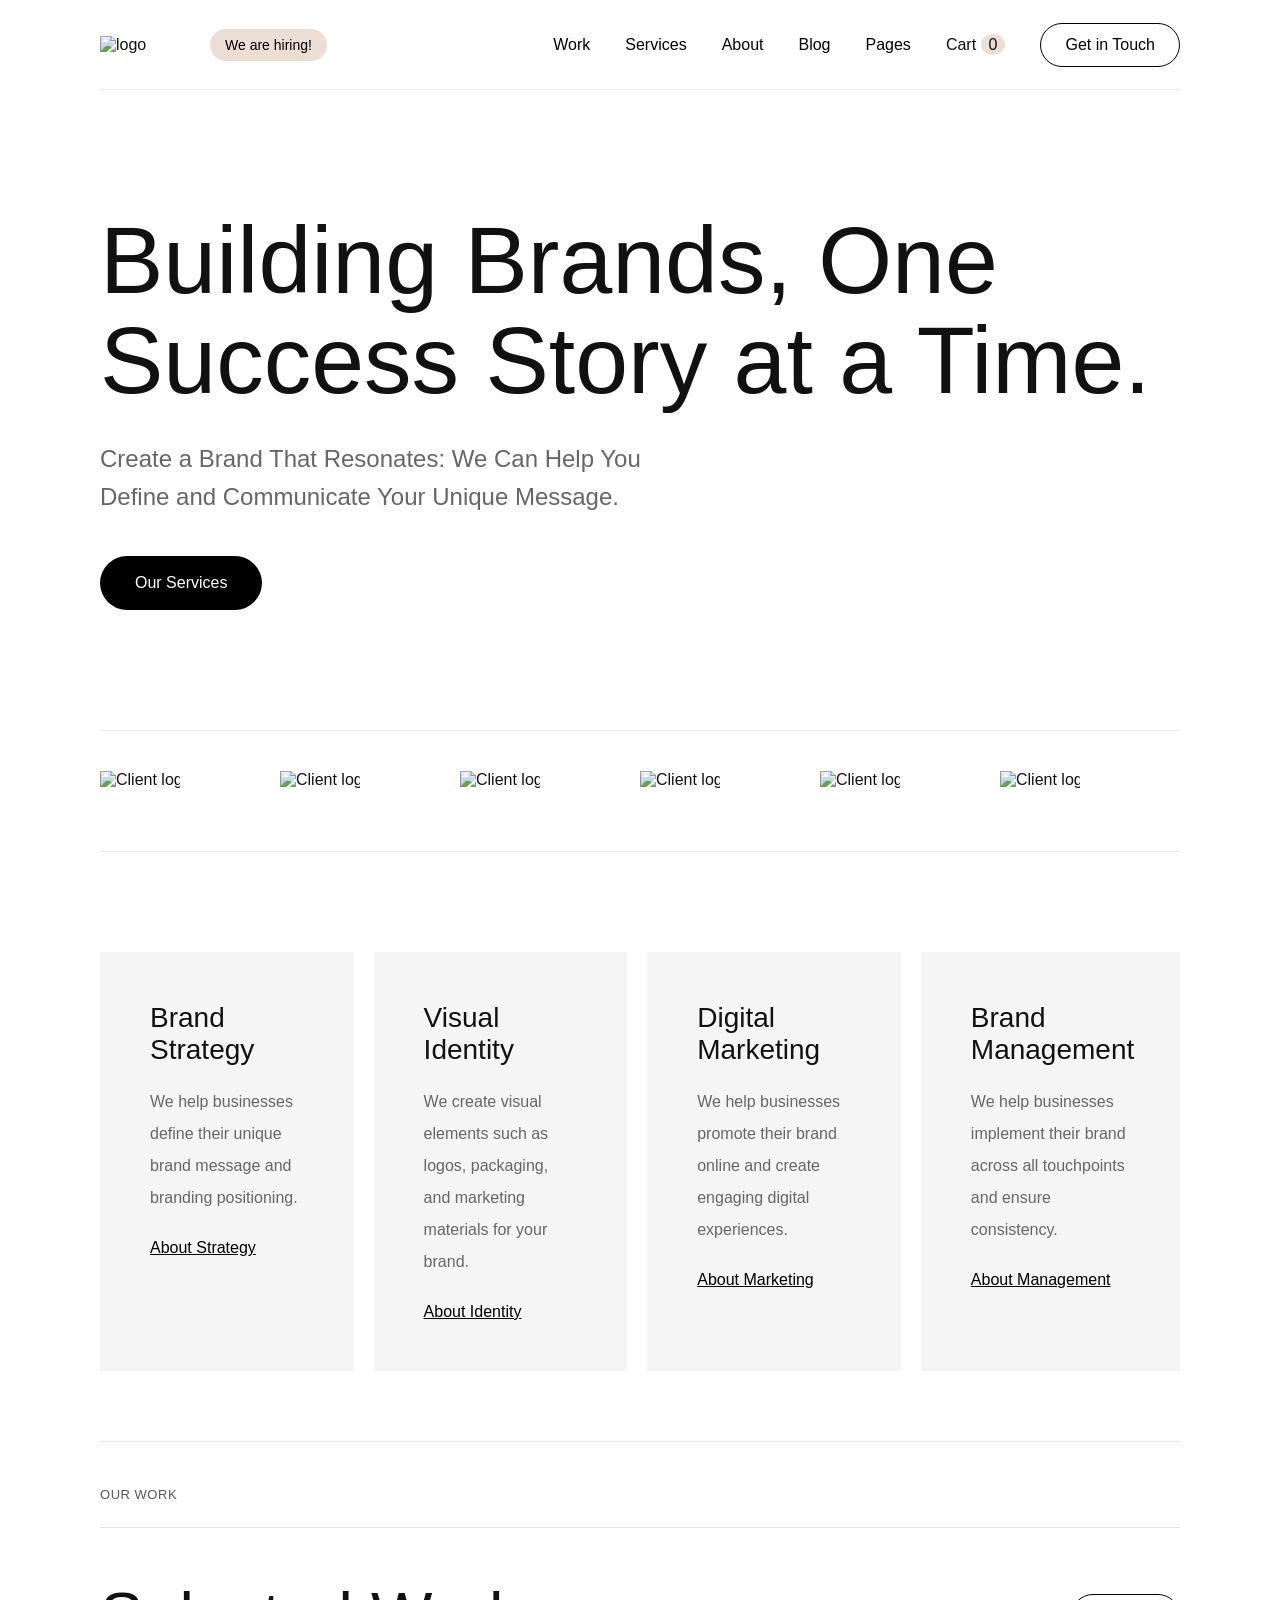
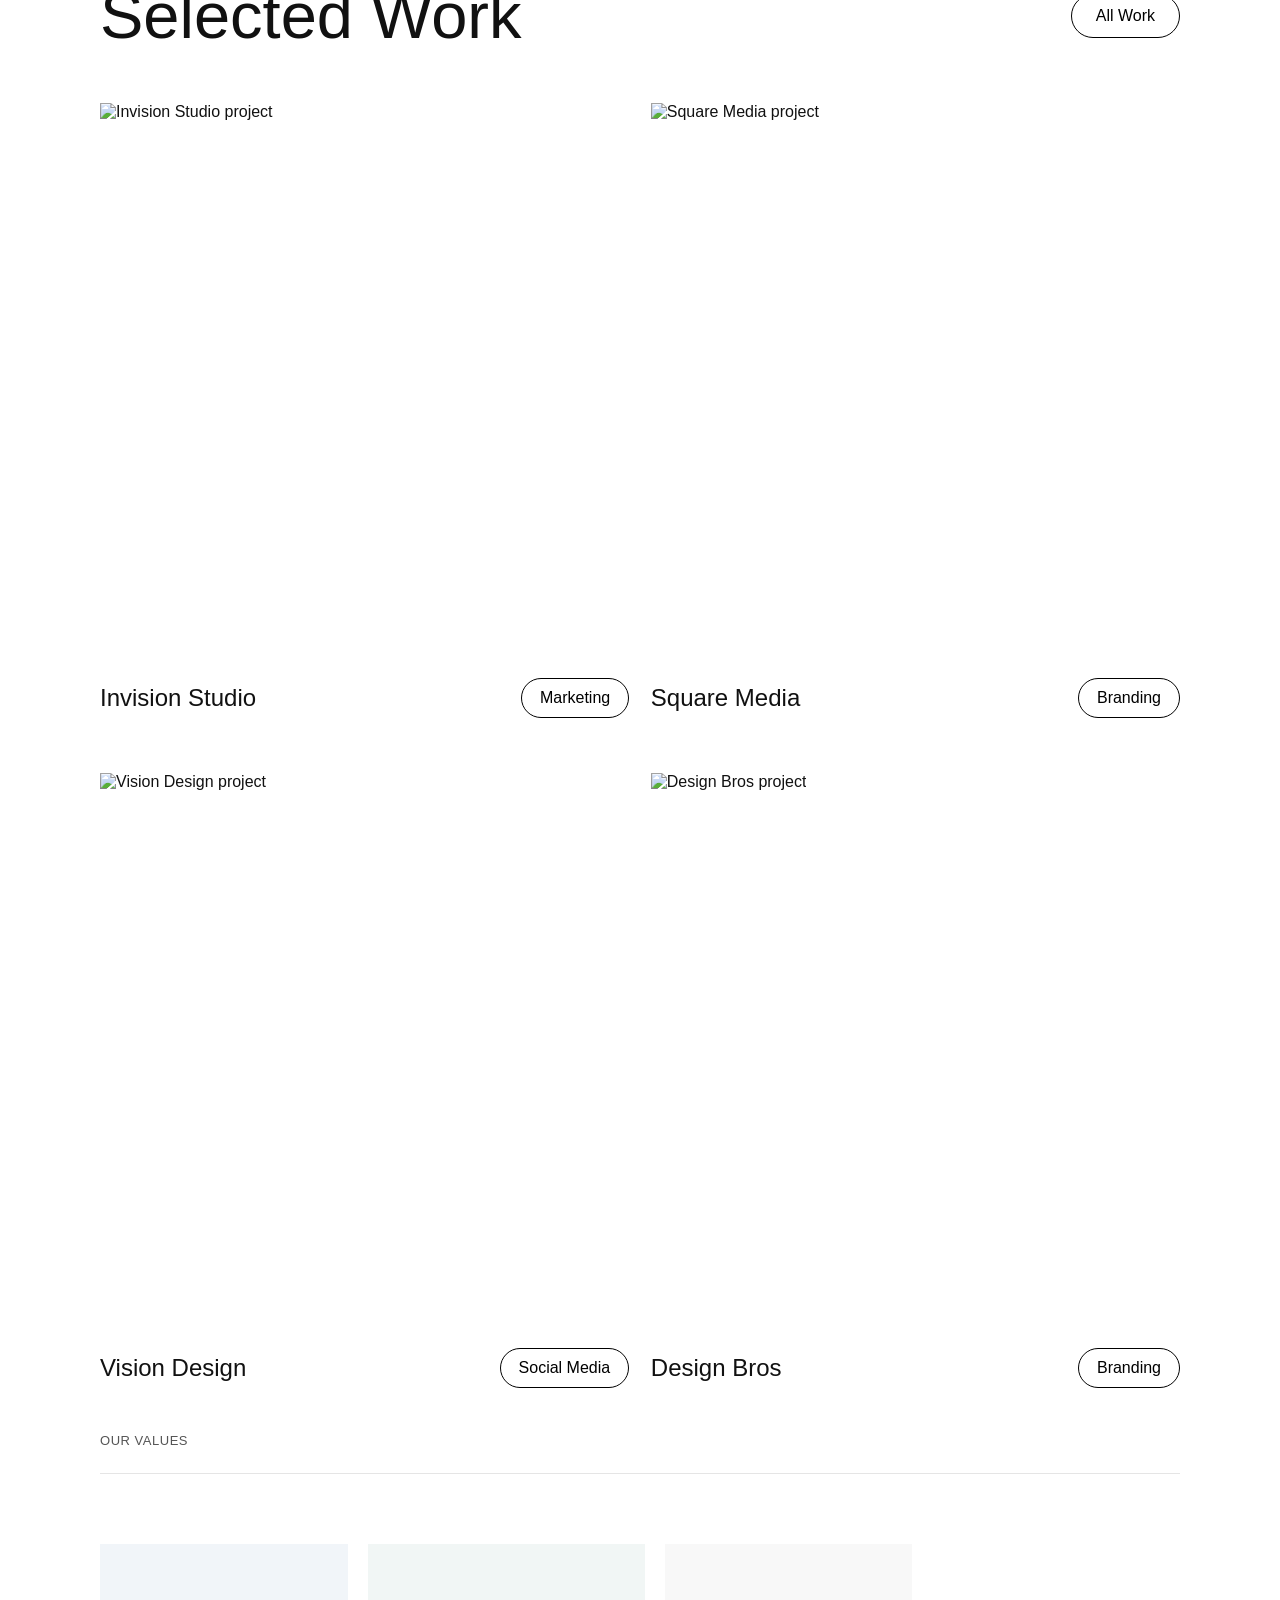
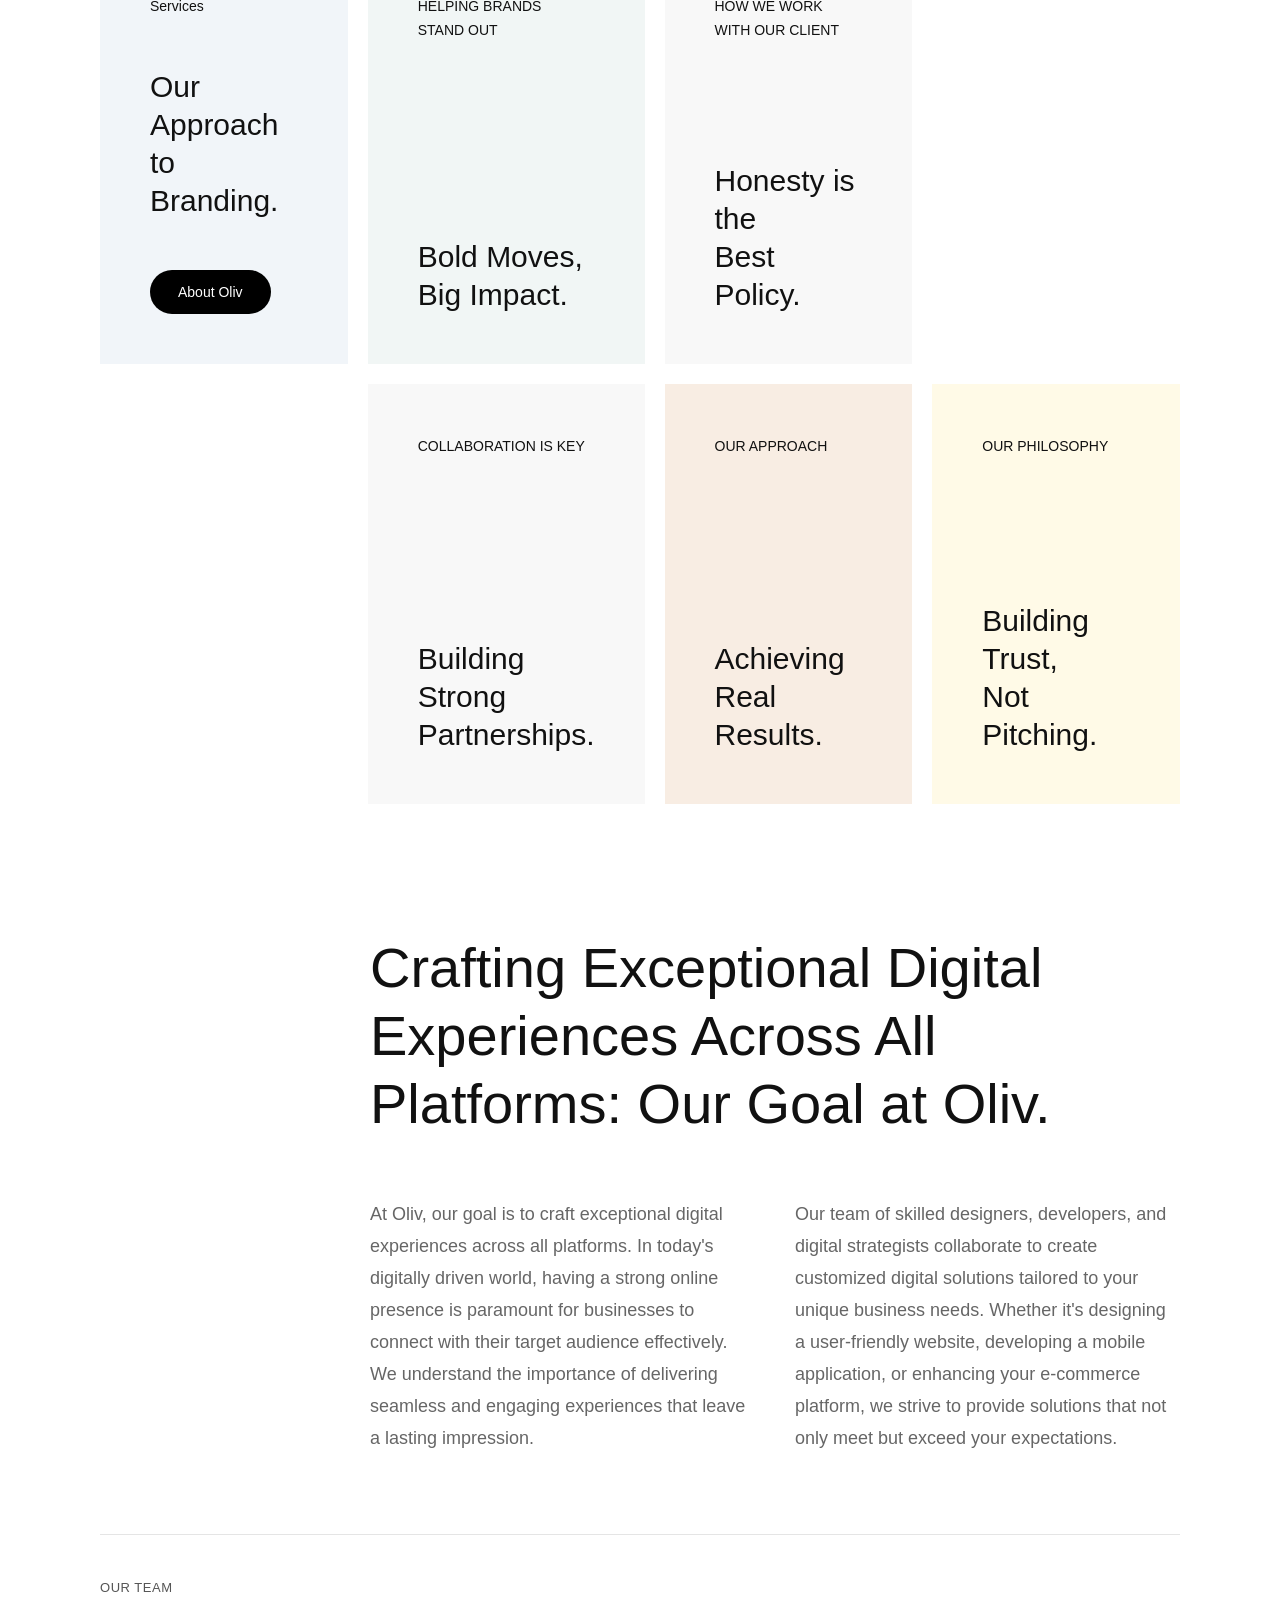
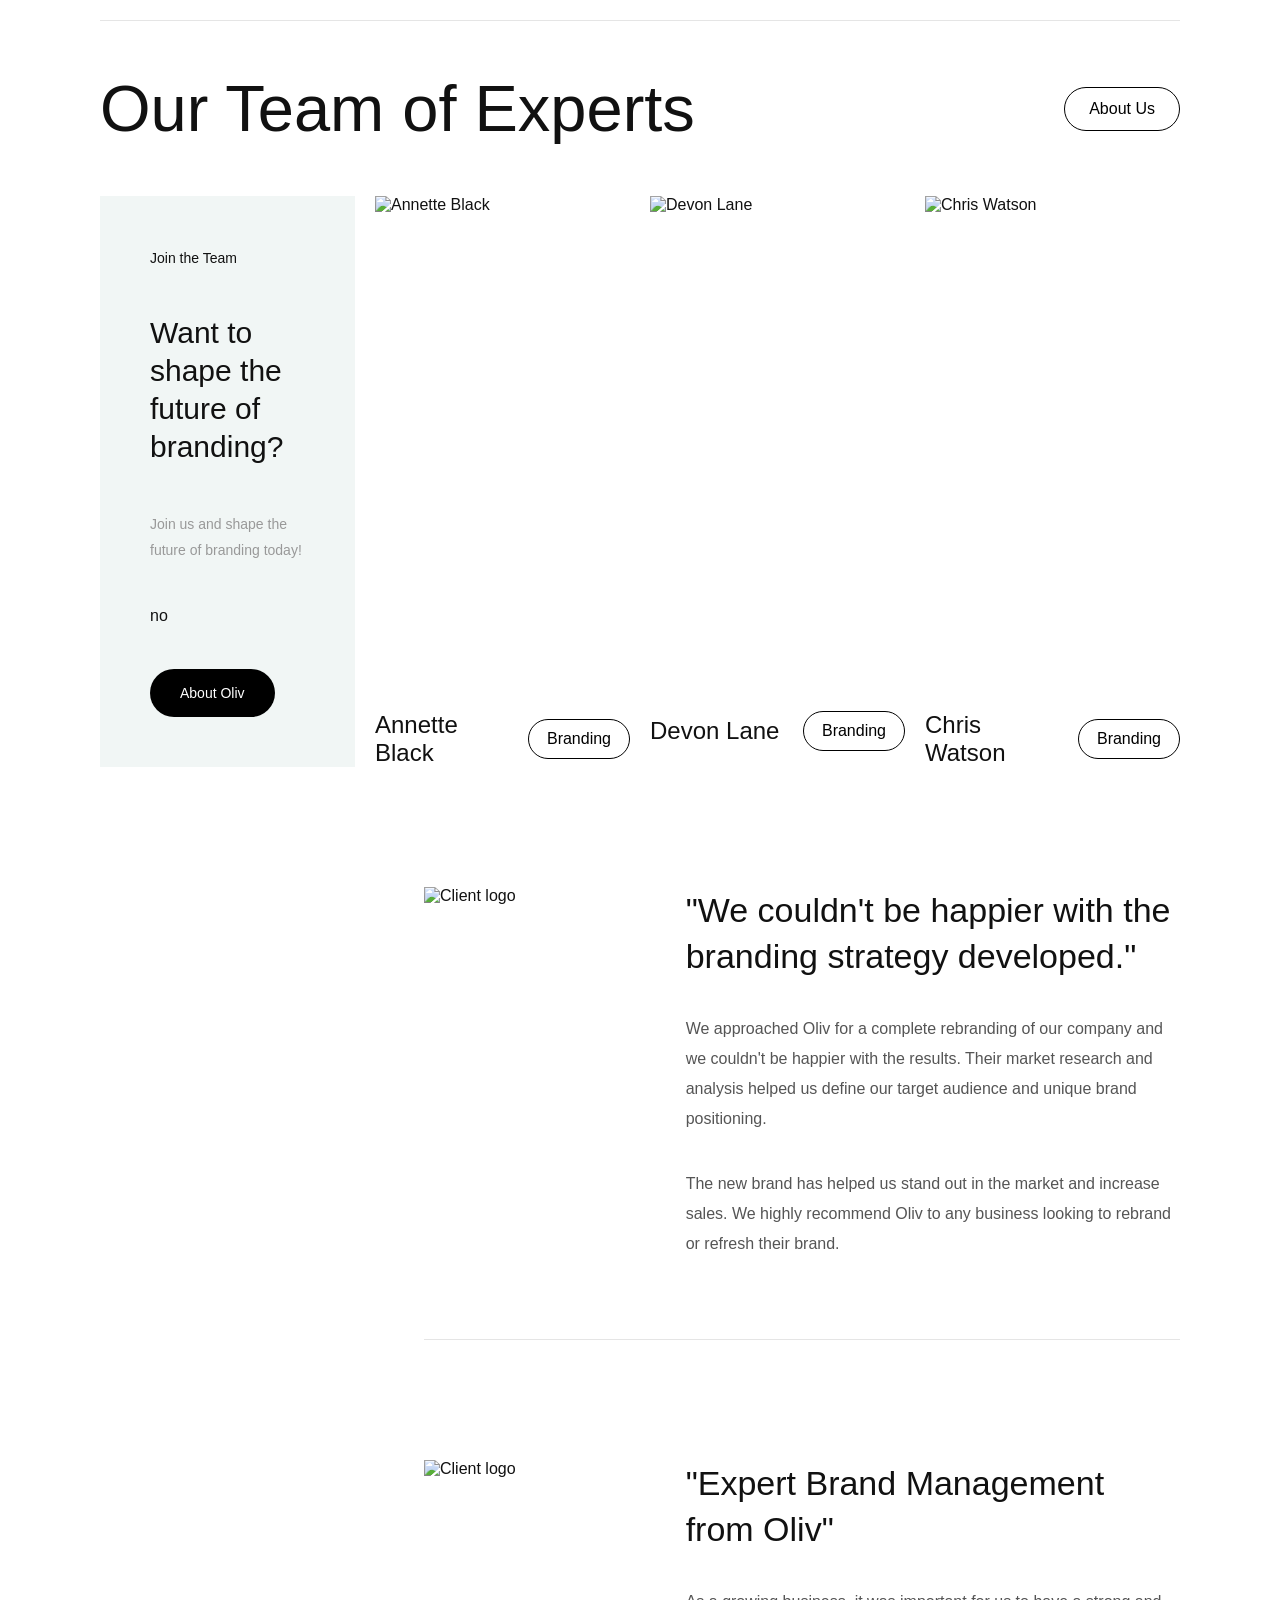
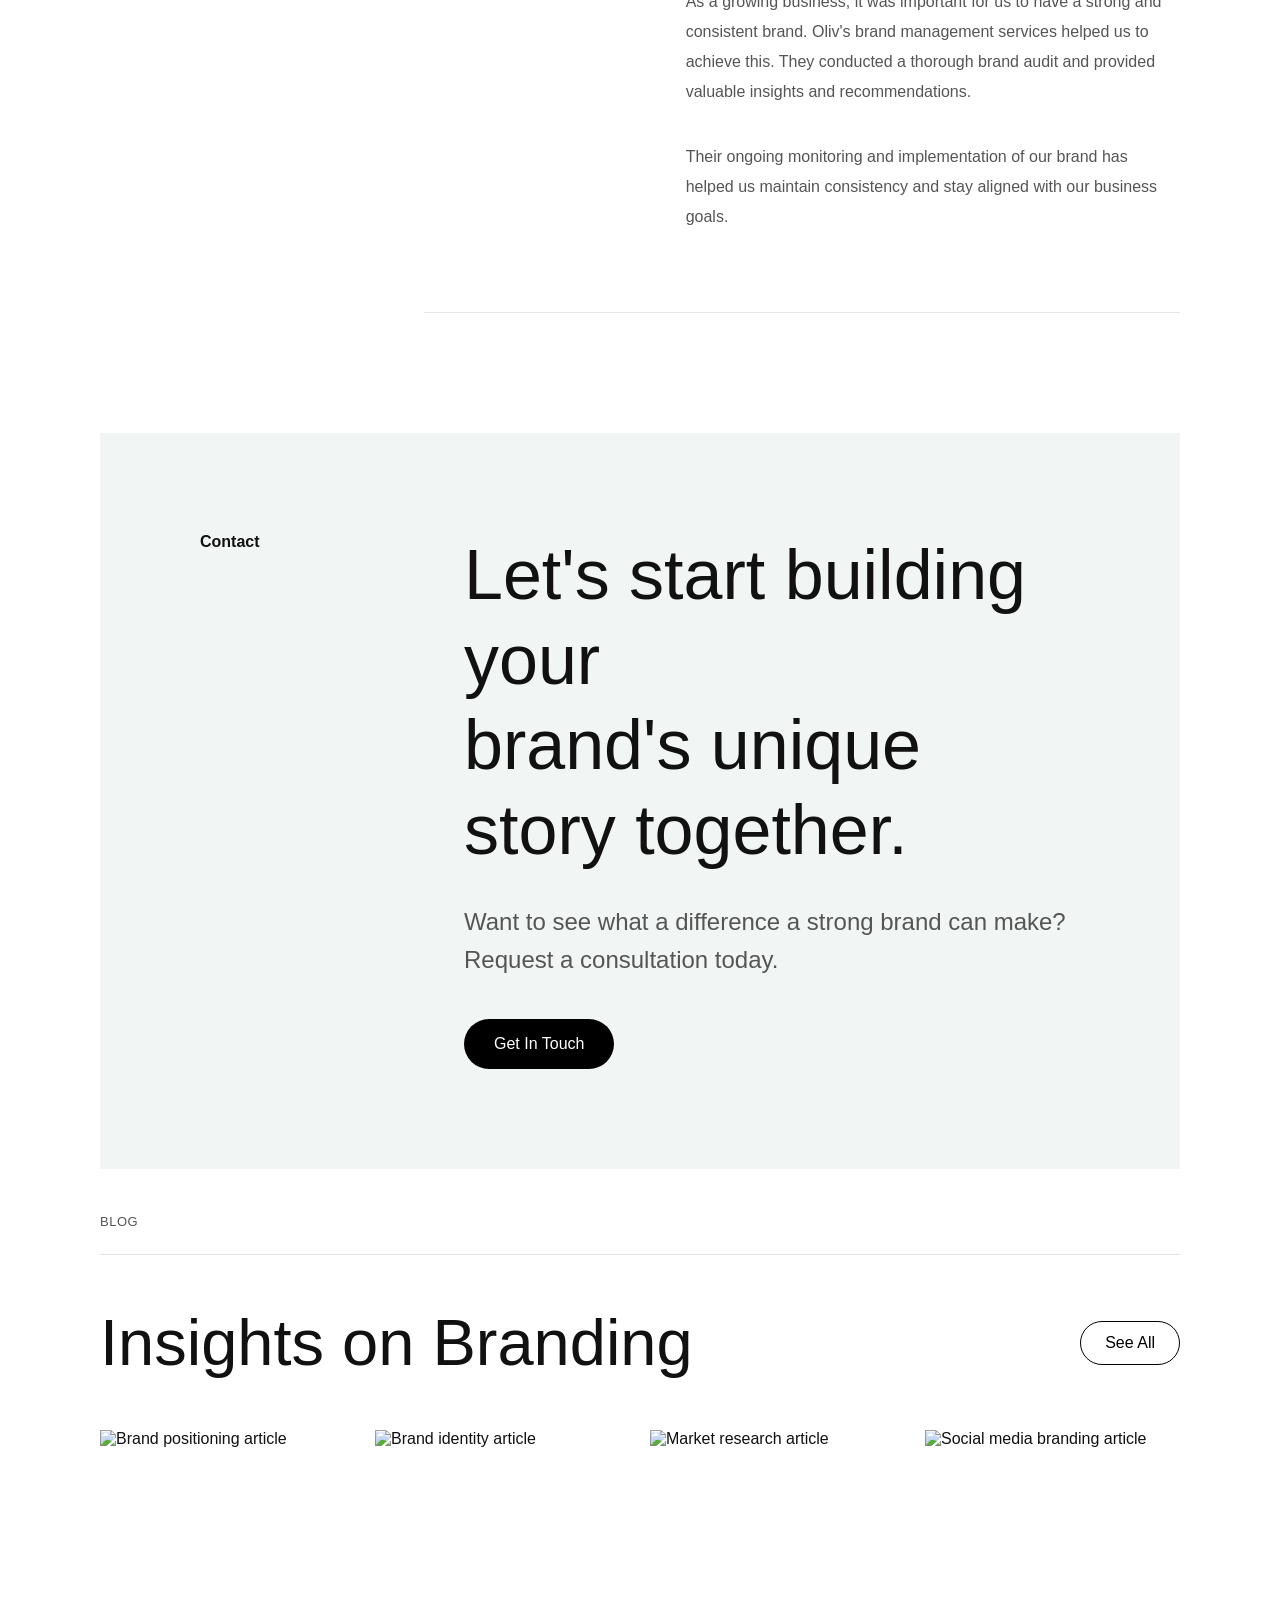
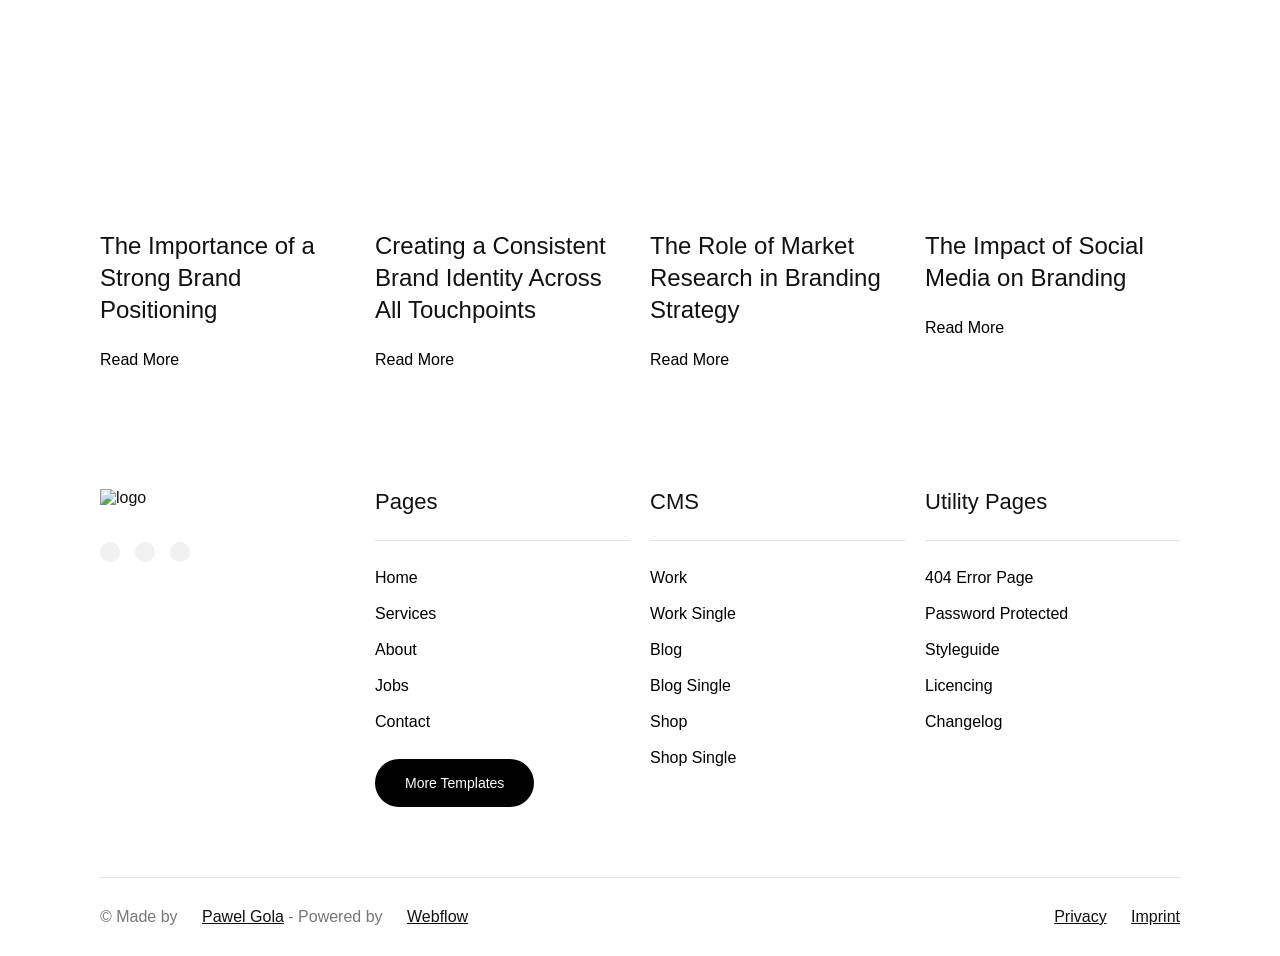
==== commit f5331efd: "Clean up assignment HTML" ====
--- a/Assignments/assignment 5/index.html
+++ b/Assignments/assignment 5/index.html
@@ -3,17 +3,17 @@
 <head>
   <meta charset="UTF-8" />
   <meta name="viewport" content="width=device-width, initial-scale=1.0" />
-  <title>Oliv Agency</title>
+  <title>Oliv Agency Website</title>
   <link href="https://cdn.jsdelivr.net/npm/remixicon@4.5.0/fonts/remixicon.css" rel="stylesheet" />
   <link rel="stylesheet" href="style.css" />
 </head>
 
 <body>
   <main>
-    <!-- NAVBAR -->
+    <!-- navbar -->
     <nav>
       <div class="nav-left">
-        <img src="https://cdn.prod.website-files.com/63c3f1995d4c3581bbc944b5/63c3fed42405e70f33df42ee_logo.svg" alt="Oliv logo" />
+        <img src="https://cdn.prod.website-files.com/63c3f1995d4c3581bbc944b5/63c3fed42405e70f33df42ee_logo.svg" alt="logo" />
         <button class="hire-btn">We are hiring!</button>
       </div>
 
@@ -28,7 +28,7 @@
       </div>
     </nav>
 
-    <!-- HERO -->
+    <!-- hero section -->
     <section class="hero">
       <h1>
         Building Brands, One <br />
@@ -43,7 +43,7 @@
       <button>Our Services</button>
     </section>
 
-    <!-- LOGO SCROLL -->
+    <!-- moving logos -->
     <div id="scroll">
       <div class="scroll-container">
         <img src="https://cdn.prod.website-files.com/63c3f1995d4c3581bbc944b5/63c418ce9f1b45e141bf28b5_client-logo-03.svg" alt="Client logo" />
@@ -64,7 +64,7 @@
       </div>
     </div>
 
-    <!-- SERVICES -->
+    <!-- services -->
     <section class="services">
       <div class="service-card">
         <h2>Brand Strategy</h2>
@@ -93,7 +93,7 @@
 
     <p class="section-label">OUR WORK</p>
 
-    <!-- WORK -->
+    <!-- selected work -->
     <section class="section-title">
       <h1>Selected Work</h1>
       <button>All Work</button>
@@ -143,7 +143,7 @@
 
     <p class="section-label">OUR VALUES</p>
 
-    <!-- VALUES -->
+    <!-- values -->
     <section class="values-grid">
       <div class="value-card value-intro">
         <h4>Services</h4>
@@ -181,17 +181,17 @@
       </div>
     </section>
 
-    <!-- MIDDLE TEXT -->
+    <!-- about text -->
     <section class="middle-text">
       <h1>
         Crafting Exceptional Digital <br />
         Experiences Across All <br />
-        Platforms: Our Goal at Øliv.
+        Platforms: Our Goal at Oliv.
       </h1>
 
       <div class="middle-columns">
         <p>
-          At Øliv, our goal is to craft exceptional digital experiences across all platforms. In today's digitally
+          At Oliv, our goal is to craft exceptional digital experiences across all platforms. In today's digitally
           driven world, having a strong online presence is paramount for businesses to connect with their target
           audience effectively. We understand the importance of delivering seamless and engaging experiences that leave
           a lasting impression.
@@ -208,7 +208,7 @@
 
     <p class="section-label">OUR TEAM</p>
 
-    <!-- TEAM -->
+    <!-- team -->
     <section class="section-title">
       <h1>Our Team of Experts</h1>
       <button>About Us</button>
@@ -224,7 +224,7 @@
           branding?
         </h2>
         <p>Join us and shape the future of branding today!</p>
-        <button>About Oliv</button>
+no        <button>About Oliv</button>
       </div>
 
       <div class="team-card">
@@ -276,20 +276,20 @@
       </div>
     </section>
 
-    <!-- TESTIMONIALS -->
+    <!-- testimonials -->
     <section class="testimonial">
       <div class="testimonial-logo">
         <img src="https://cdn.prod.website-files.com/63c3f1995d4c3581bbc944b5/63c418ce6a0062cf2d279e35_client-logo-02.svg" alt="Client logo" />
       </div>
 
       <div class="testimonial-copy">
-        <h2>“We couldn't be happier with the branding strategy developed.”</h2>
-        <p>
-          We approached Øliv for a complete rebranding of our company and we couldn't be happier with the results. Their
+        <h2>"We couldn't be happier with the branding strategy developed."</h2>
+        <p>
+          We approached Oliv for a complete rebranding of our company and we couldn't be happier with the results. Their
           market research and analysis helped us define our target audience and unique brand positioning.
         </p>
         <p>
-          The new brand has helped us stand out in the market and increase sales. We highly recommend Øliv to any
+          The new brand has helped us stand out in the market and increase sales. We highly recommend Oliv to any
           business looking to rebrand or refresh their brand.
         </p>
       </div>
@@ -301,9 +301,9 @@
       </div>
 
       <div class="testimonial-copy">
-        <h2>“Expert Brand Management from Øliv”</h2>
-        <p>
-          As a growing business, it was important for us to have a strong and consistent brand. Øliv's brand management
+        <h2>"Expert Brand Management from Oliv"</h2>
+        <p>
+          As a growing business, it was important for us to have a strong and consistent brand. Oliv's brand management
           services helped us to achieve this. They conducted a thorough brand audit and provided valuable insights and
           recommendations.
         </p>
@@ -314,7 +314,7 @@
       </div>
     </section>
 
-    <!-- CONTACT -->
+    <!-- contact -->
     <section class="contact">
       <div class="contact-left">
         <h4>Contact</h4>
@@ -340,7 +340,7 @@
 
     <p class="section-label">BLOG</p>
 
-    <!-- BLOG -->
+    <!-- blog -->
     <section class="section-title">
       <h1>Insights on Branding</h1>
       <button>See All</button>
@@ -380,11 +380,11 @@
       </article>
     </section>
 
-    <!-- FOOTER -->
+    <!-- footer -->
     <footer>
       <div class="footer-columns">
         <div class="footer-brand">
-          <img src="https://cdn.prod.website-files.com/63c3f1995d4c3581bbc944b5/63c3fed42405e70f33df42ee_logo.svg" alt="Oliv logo" />
+          <img src="https://cdn.prod.website-files.com/63c3f1995d4c3581bbc944b5/63c3fed42405e70f33df42ee_logo.svg" alt="logo" />
           <div class="footer-icons">
             <i class="ri-instagram-line"></i>
             <i class="ri-twitter-fill"></i>
@@ -423,7 +423,7 @@
       </div>
 
       <div class="footer-bottom">
-        <p>© Made by <span>Pawel Gola</span> - Powered by <span>Webflow</span></p>
+        <p>&copy; Made by <span>Pawel Gola</span> - Powered by <span>Webflow</span></p>
         <div>
           <span>Privacy</span>
           <span>Imprint</span>
